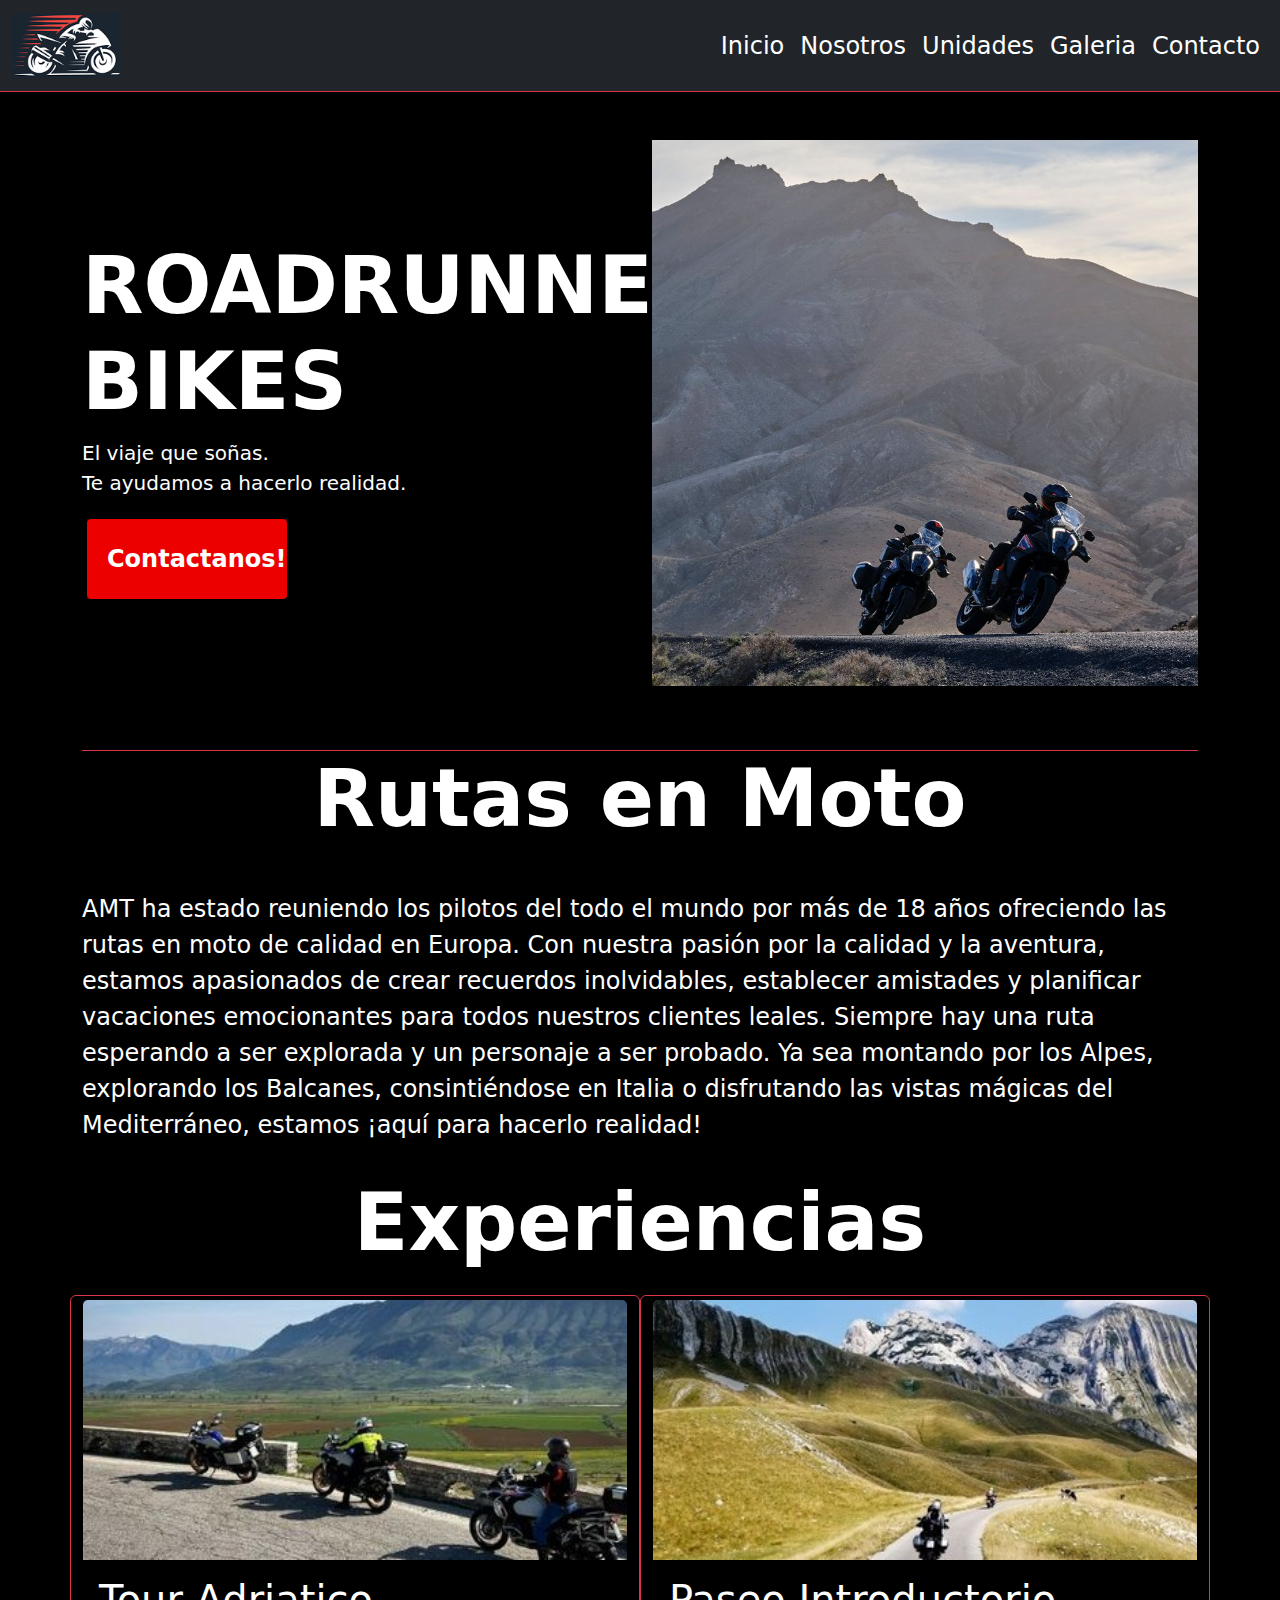
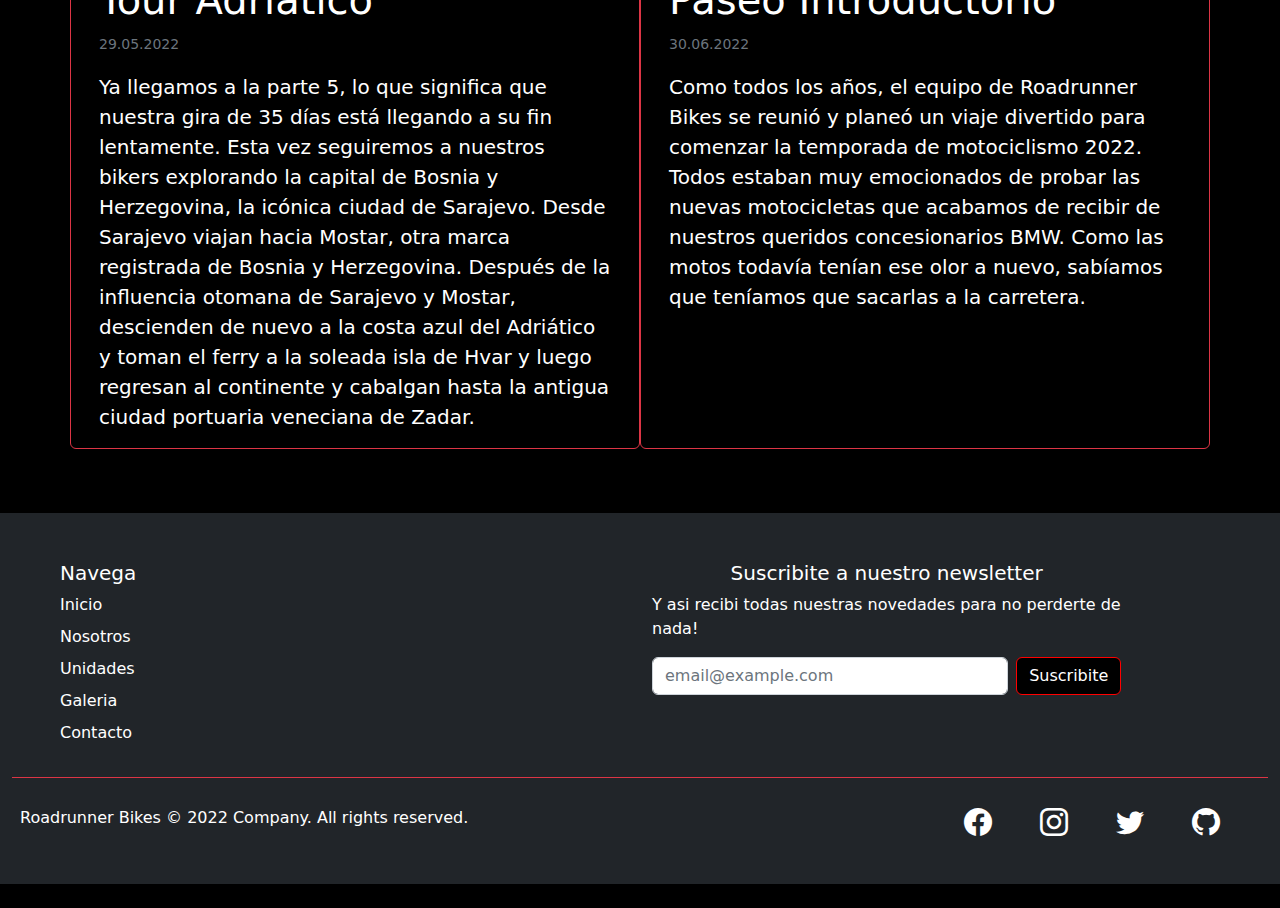
==== index.html @ 2ad5563e "linkee el stylescss viejo a las paginas sin responsive, corregi rutas y alt" ====
<!DOCTYPE html>
<html lang="en">

<head>
  <meta charset="UTF-8">
  <meta http-equiv="X-UA-Compatible" content="IE=edge">
  <meta name="viewport" content="width=device-width, initial-scale=1.0">
  <link rel="stylesheet" href="./css/bootstrap.min.css">
  <link rel="stylesheet" href="./css/styles.css">
  <link rel="stylesheet" href="https://cdn.jsdelivr.net/npm/bootstrap-icons@1.9.1/font/bootstrap-icons.css">
  <link rel="shortcut icon" href="./img/iconoweb.ico">
  <title>Roadrunner Bikes</title>
</head>

<body>

  <header class="navbar navbar-expand-lg bg-dark border-bottom border-danger">

    <div class="container-fluid">

      <a class="navbar-brand" href="index.html"> <img src="./img/loguito.png" alt="Logo de la compañia" class="w-75">
      </a>

      <button class="navbar-toggler" type="button" data-bs-toggle="collapse" data-bs-target="#navbarNavDropdown"
        aria-controls="navbarNavDropdown" aria-expanded="false" aria-label="Toggle navigation">
        <span class="navbar-toggler-icon"></span>
      </button>

      <nav class="collapse navbar-collapse justify-content-end fs-4" id="navbarNavDropdown">
        <ul class="navbar-nav">
          <li class="nav-item">
            <a class="nav-link" href="index.html">Inicio</a>
          </li>
          <li class="nav-item">
            <a class="nav-link" href="./pages/nosotros.html">Nosotros</a>
          </li>
          <li class="nav-item">
            <a class="nav-link" href="./pages/unidades.html">Unidades</a>
          </li>
          <li class="nav-item">
            <a class="nav-link" href="./pages/galeria.html">Galeria</a>
          </li>
          <li class="nav-item">
            <a class="nav-link" href="./pages/contacto.html">Contacto</a>
          </li>

        </ul>
      </nav>
    </div>
  </header>

  <main>

    <section class="container mt-5">

      <div class="row">

        <div id="carouselExampleInterval" class="col-lg-6 order-lg-last mb-3 carousel slide" data-bs-ride="carousel">
          <div class="carousel-inner">
            <div class="carousel-item active" data-bs-interval="2000">
              <img src="./img/portadamain.jpg" class="d-block w-100" alt="Motos en la ruta ">
            </div>
            <div class="carousel-item" data-bs-interval="2000">
              <img src="./img/portadamainafricatwin.jpg" class="d-block w-100" alt="Africa Twin en la montaña">
            </div>
            <div class="carousel-item" data-bs-interval="2000">
              <img src="./img/portadamainaventura.jpg" class="d-block w-100" alt="Duke Adventure en la sierra">
            </div>
            <div class="carousel-item" data-bs-interval="2000">
              <img src="./img/portadamainmontaña.jpg" class="d-block w-100" alt="Amigos en la ruta">
            </div>
            <div class="carousel-item" data-bs-interval="2000">
              <img src="./img/portadamainrally.jpg" class="d-block w-100" alt="Rally en moto">
            </div>
          </div>

        </div>


        <div class="col-lg-6 d-lg-flex flex-lg-column justify-content-center">

          <h1 class="display-1 text-center text-lg-start fw-bold text-white">ROADRUNNER BIKES</h1>

          <p class="text-center text-lg-start text-white fs-5">El viaje que soñas.<br> Te ayudamos a hacerlo realidad.
          </p>

          <div class="d-flex justify-content-center justify-content-lg-start">

            <a href="./pages/contacto.html"><button class="button fs-4 fw-bolder"><span>Contactanos!
                </span></button></a>

          </div>


        </div>

      </div>

    </section>

    <section class="container mt-5">

      <div class="row ">

        <div class="d-lg-flex flex-lg-column justify-content-center">

          <h1
            class="display-1 text-center text-lg-start fw-bold text-white mb-2 text-lg-center border-top border-danger">
            Rutas en Moto</h1>

          <p class="text-center text-lg-start text-white fs-4 "><br> AMT ha estado reuniendo los pilotos del todo el
            mundo por más de 18 años ofreciendo las rutas en moto de calidad en Europa.

            Con nuestra pasión por la calidad y la aventura, estamos apasionados de crear recuerdos inolvidables,
            establecer amistades y planificar vacaciones emocionantes para todos nuestros clientes leales.

            Siempre hay una ruta esperando a ser explorada y un personaje a ser probado. Ya sea montando por los Alpes,
            explorando los Balcanes, consintiéndose en Italia o disfrutando las vistas mágicas del Mediterráneo, estamos
            ¡aquí para hacerlo realidad!</p>

        </div>

      </div>

    </section>

    <section class="container mt-3 mb-5">

      <div class="row">

        <h2 class="display-1 text-center text-lg-start fw-bold text-white mb-4 text-lg-center ">Experiencias</h2>

        <div class="card mb-3 col-lg-6 justify-content-center border-danger bg-black text-white ">
          <img src="/img/touradriatico.jpg" class="card-img-top mt-1" alt="Motos en Tour Adriatico">
          <div class="card-body">
            <h5 class="card-title display-6">Tour Adriatico</h5>
            <p class="card-text"><small class="text-muted">29.05.2022</small></p>
            <p class="card-text fs-5">Ya llegamos a la parte 5, lo que significa que nuestra gira de 35 días está
              llegando a su fin lentamente. Esta vez seguiremos a nuestros bikers explorando la capital de Bosnia y
              Herzegovina, la icónica ciudad de Sarajevo. Desde Sarajevo viajan hacia Mostar, otra marca registrada de
              Bosnia y Herzegovina. Después de la influencia otomana de Sarajevo y Mostar, descienden de nuevo a la
              costa azul del Adriático y toman el ferry a la soleada isla de Hvar y luego regresan al continente y
              cabalgan hasta la antigua ciudad portuaria veneciana de Zadar.</p>

          </div>
        </div>

        <div class="card mb-3 col-lg-6 justify-content-center border-danger bg-black text-white ">
          <img src="/img/paseo.jpg" class="card-img-top mt-1" alt="Paseo introductorio en caravana">
          <div class="card-body">
            <h5 class="card-title display-6">Paseo Introductorio</h5>
            <p class="card-text"><small class="text-muted">30.06.2022</small></p>
            <p class="card-text fs-5">Como todos los años, el equipo de Roadrunner Bikes se reunió y planeó un viaje
              divertido para comenzar la temporada de motociclismo 2022. Todos estaban muy emocionados de probar las
              nuevas motocicletas que acabamos de recibir de nuestros queridos concesionarios BMW. Como las motos
              todavía tenían ese olor a nuevo, sabíamos que teníamos que sacarlas a la carretera.</p>

          </div>
        </div>

      </div>

    </section>

  </main>

  <footer class="container-fluid bg-azul mt-5 bg-dark text-white ">
    <div class="row px-5">
      <div class="col col-md-2 pt-5">
        <h5>Navega</h5>
        <ul class="nav flex-column">
          <li class="nav-item mb-2"><a href="index.html" class="nav-link p-0 text-white">Inicio</a></li>
          <li class="nav-item mb-2"><a href="./pages/nosotros.html" class="nav-link p-0 text-white">Nosotros</a></li>
          <li class="nav-item mb-2"><a href="./pages/unidades.html" class="nav-link p-0 text-white">Unidades</a></li>
          <li class="nav-item mb-2"><a href="./pages/galeria.html" class="nav-link p-0 text-white">Galeria</a></li>
          <li class="nav-item mb-2"><a href="./pages/contacto.html" class="nav-link p-0 text-white">Contacto</a></li>
        </ul>
      </div>


      <div class="col-md-5 offset-md-4 mb-3 pt-5">
        <form>
          <h5 class="text-center">Suscribite a nuestro newsletter</h5>
          <p>Y asi recibi todas nuestras novedades para no perderte de nada!</p>
          <div class="d-flex flex-column flex-sm-row w-100 gap-2">
            <label for="newsletter1" class="visually-hidden">Email address</label>
            <input id="newsletter1" type="text" class="form-control" placeholder="email@example.com">
            <button class="btn btn-rojo" type="button">Suscribite</button>
          </div>
        </form>
      </div>
    </div>

    <div class="d-flex flex-column flex-sm-row justify-content-between py-4 my-4 border-top border-danger text-bg-dark">
      <p class="px-1 m-1">Roadrunner Bikes © 2022 Company. All rights reserved.</p>
      <ul class=" d-flex gap-5 me-5 fs-3 justify-content-">
        <a href="https://es-la.facebook.com/" target="_blank"><i class="bi bi-facebook"></i></a>
        <a href="https://www.instagram.com/" target="_blank"><i class="bi bi-instagram"></i></a>
        <a href="https://twitter.com/" target="_blank"><i class="bi bi-twitter"></i></a>
        <a href="https://github.com/" target="_blank"><i class="bi bi-github"></i></a>
      </ul>
    </div>
  </footer>

  <script src="https://cdn.jsdelivr.net/npm/bootstrap@5.2.2/dist/js/bootstrap.bundle.min.js"
    integrity="sha384-OERcA2EqjJCMA+/3y+gxIOqMEjwtxJY7qPCqsdltbNJuaOe923+mo//f6V8Qbsw3"
    crossorigin="anonymous"></script>

</body>

</html>
---- css/styles.css ----
body{
    background-color: black;

}

nav .navbar-nav .nav-link {
    color: #ffffff;   
}

nav .navbar-nav .nav-link:hover{
    color: red;
}

.btn-rojo {
    background-color: #000000;
    color: rgb(255, 255, 255);
    border: red 1px solid;
}

.btn-rojo:hover {
    background-color: rgba(255, 255, 255, 0);
    border: red 2px solid;
    color: red;
}

a{
    color: white;
}

a:hover{
    color: red;
}

.button {
    border-radius: 4px;
    background-color: #ec0000;
    border: none;
    color: #FFFFFF;
    text-align: center;
    font-size: 1.5rem;
    padding: 20px;
    width: 200px;
    height: 80px;
    transition: all 0.5s;
    cursor: pointer;
    margin: 5px;
  }
  
  .button span {
    cursor: pointer;
    display: inline-block;
    position: relative;
    transition: 0.5s;
  }
  
  .button span:after {
    content: '\00bb';
    position: absolute;
    opacity: 0;
    top: 0;
    right: -20px;
    transition: 0.5s;
  }
  
  .button:hover span {
    padding-right: 25px;
  }
  
  .button:hover span:after {
    opacity: 1;
    right: 0;
  }
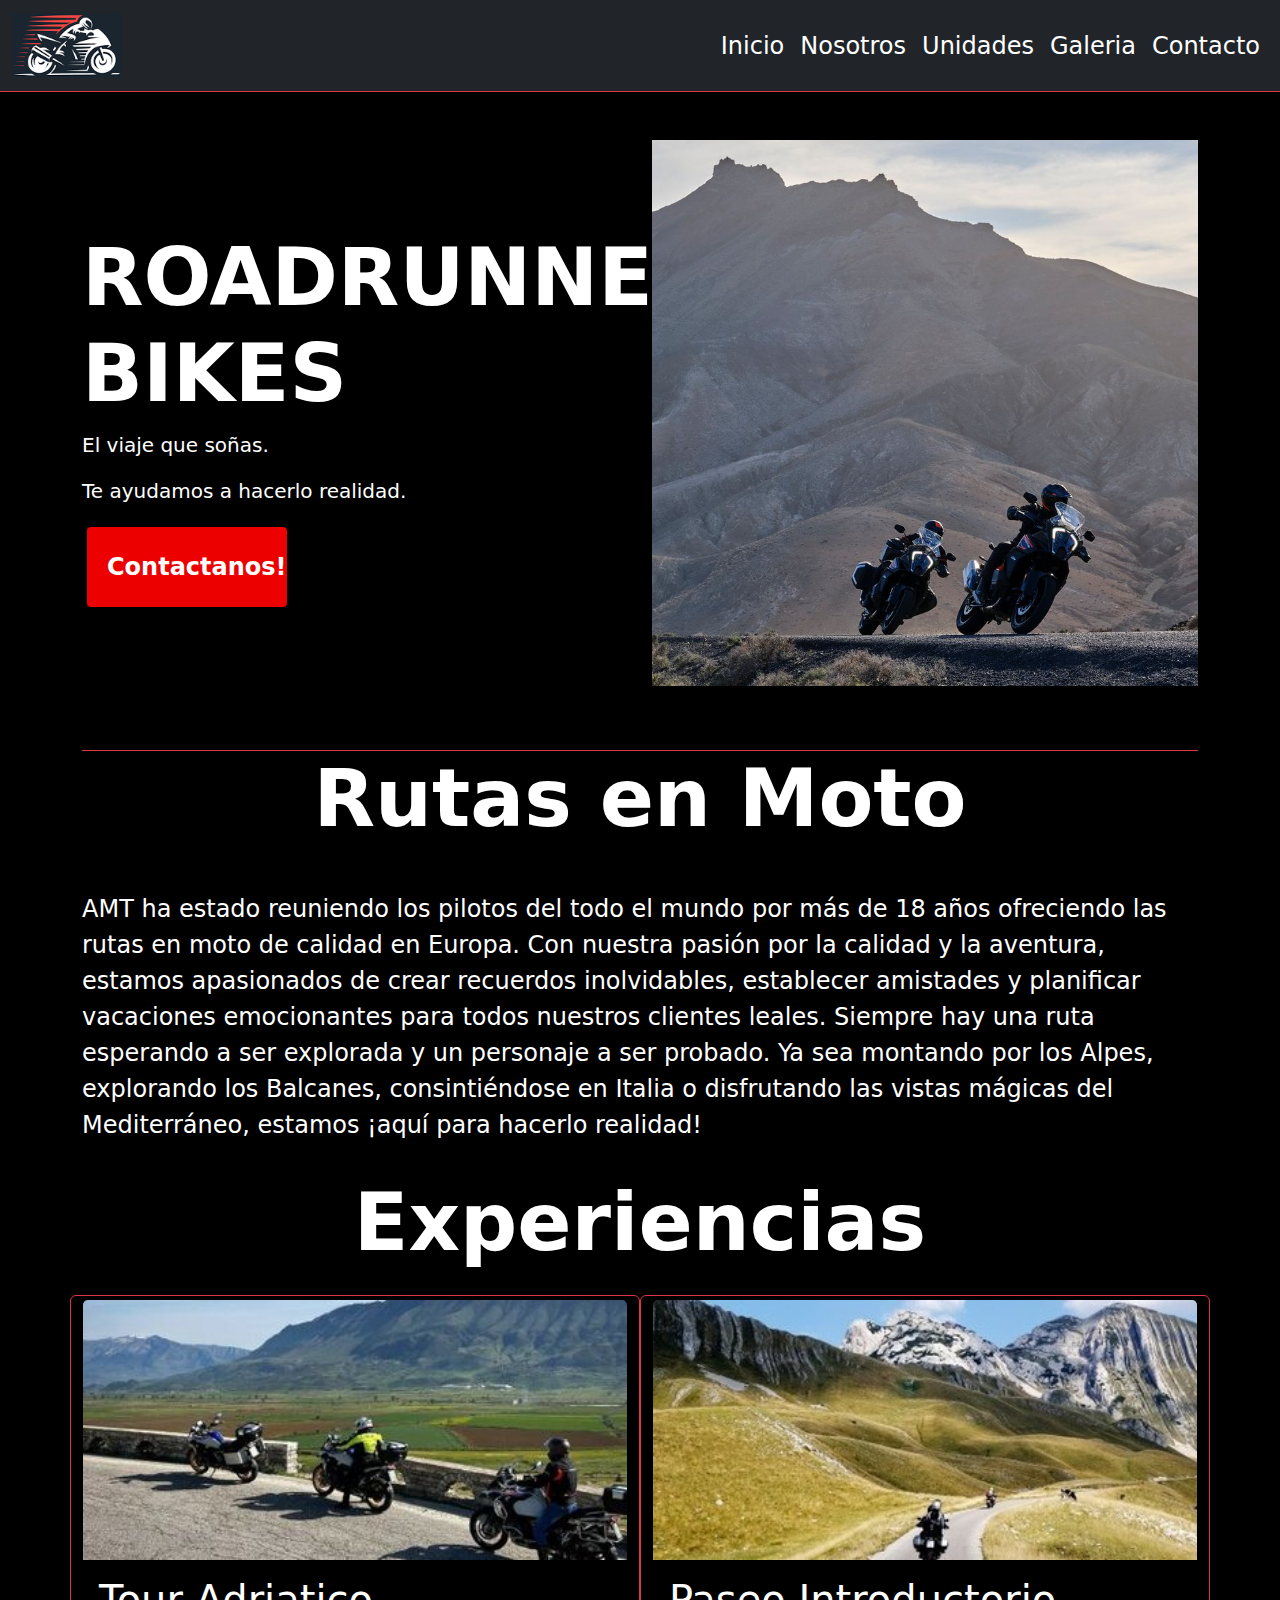
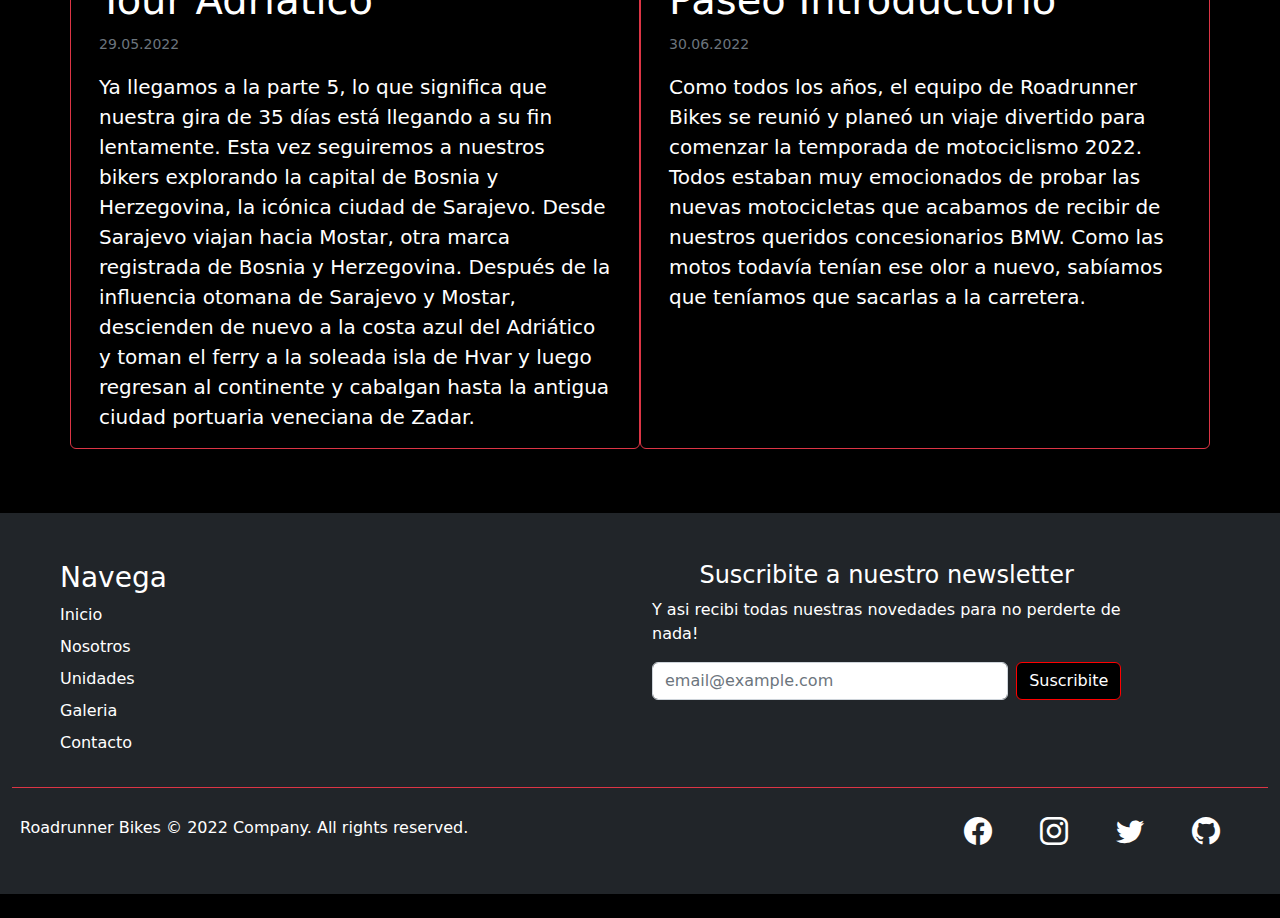
==== commit ecdb3cd1: "first commit" ====
--- a/index.html
+++ b/index.html
@@ -81,7 +81,9 @@
 
           <h1 class="display-1 text-center text-lg-start fw-bold text-white">ROADRUNNER BIKES</h1>
 
-          <p class="text-center text-lg-start text-white fs-5">El viaje que soñas.<br> Te ayudamos a hacerlo realidad.
+          <p class="text-center text-lg-start text-white fs-5">El viaje que soñas. 
+          </p>
+          <p class="text-center text-lg-start text-white fs-5">Te ayudamos a hacerlo realidad.
           </p>
 
           <div class="d-flex justify-content-center justify-content-lg-start">
@@ -104,9 +106,9 @@
 
         <div class="d-lg-flex flex-lg-column justify-content-center">
 
-          <h1
+          <h2
             class="display-1 text-center text-lg-start fw-bold text-white mb-2 text-lg-center border-top border-danger">
-            Rutas en Moto</h1>
+            Rutas en Moto</h2>
 
           <p class="text-center text-lg-start text-white fs-4 "><br> AMT ha estado reuniendo los pilotos del todo el
             mundo por más de 18 años ofreciendo las rutas en moto de calidad en Europa.
@@ -167,7 +169,7 @@
   <footer class="container-fluid bg-azul mt-5 bg-dark text-white ">
     <div class="row px-5">
       <div class="col col-md-2 pt-5">
-        <h5>Navega</h5>
+        <h3>Navega</h3>
         <ul class="nav flex-column">
           <li class="nav-item mb-2"><a href="index.html" class="nav-link p-0 text-white">Inicio</a></li>
           <li class="nav-item mb-2"><a href="./pages/nosotros.html" class="nav-link p-0 text-white">Nosotros</a></li>
@@ -180,7 +182,7 @@
 
       <div class="col-md-5 offset-md-4 mb-3 pt-5">
         <form>
-          <h5 class="text-center">Suscribite a nuestro newsletter</h5>
+          <h4 class="text-center">Suscribite a nuestro newsletter</h4>
           <p>Y asi recibi todas nuestras novedades para no perderte de nada!</p>
           <div class="d-flex flex-column flex-sm-row w-100 gap-2">
             <label for="newsletter1" class="visually-hidden">Email address</label>
--- a/css/styles.css
+++ b/css/styles.css
@@ -1,3 +1,10 @@
+* {
+  margin: 0;
+  padding: 0;
+  box-sizing: border-box;
+}
+
+
 body{
     background-color: black;
 
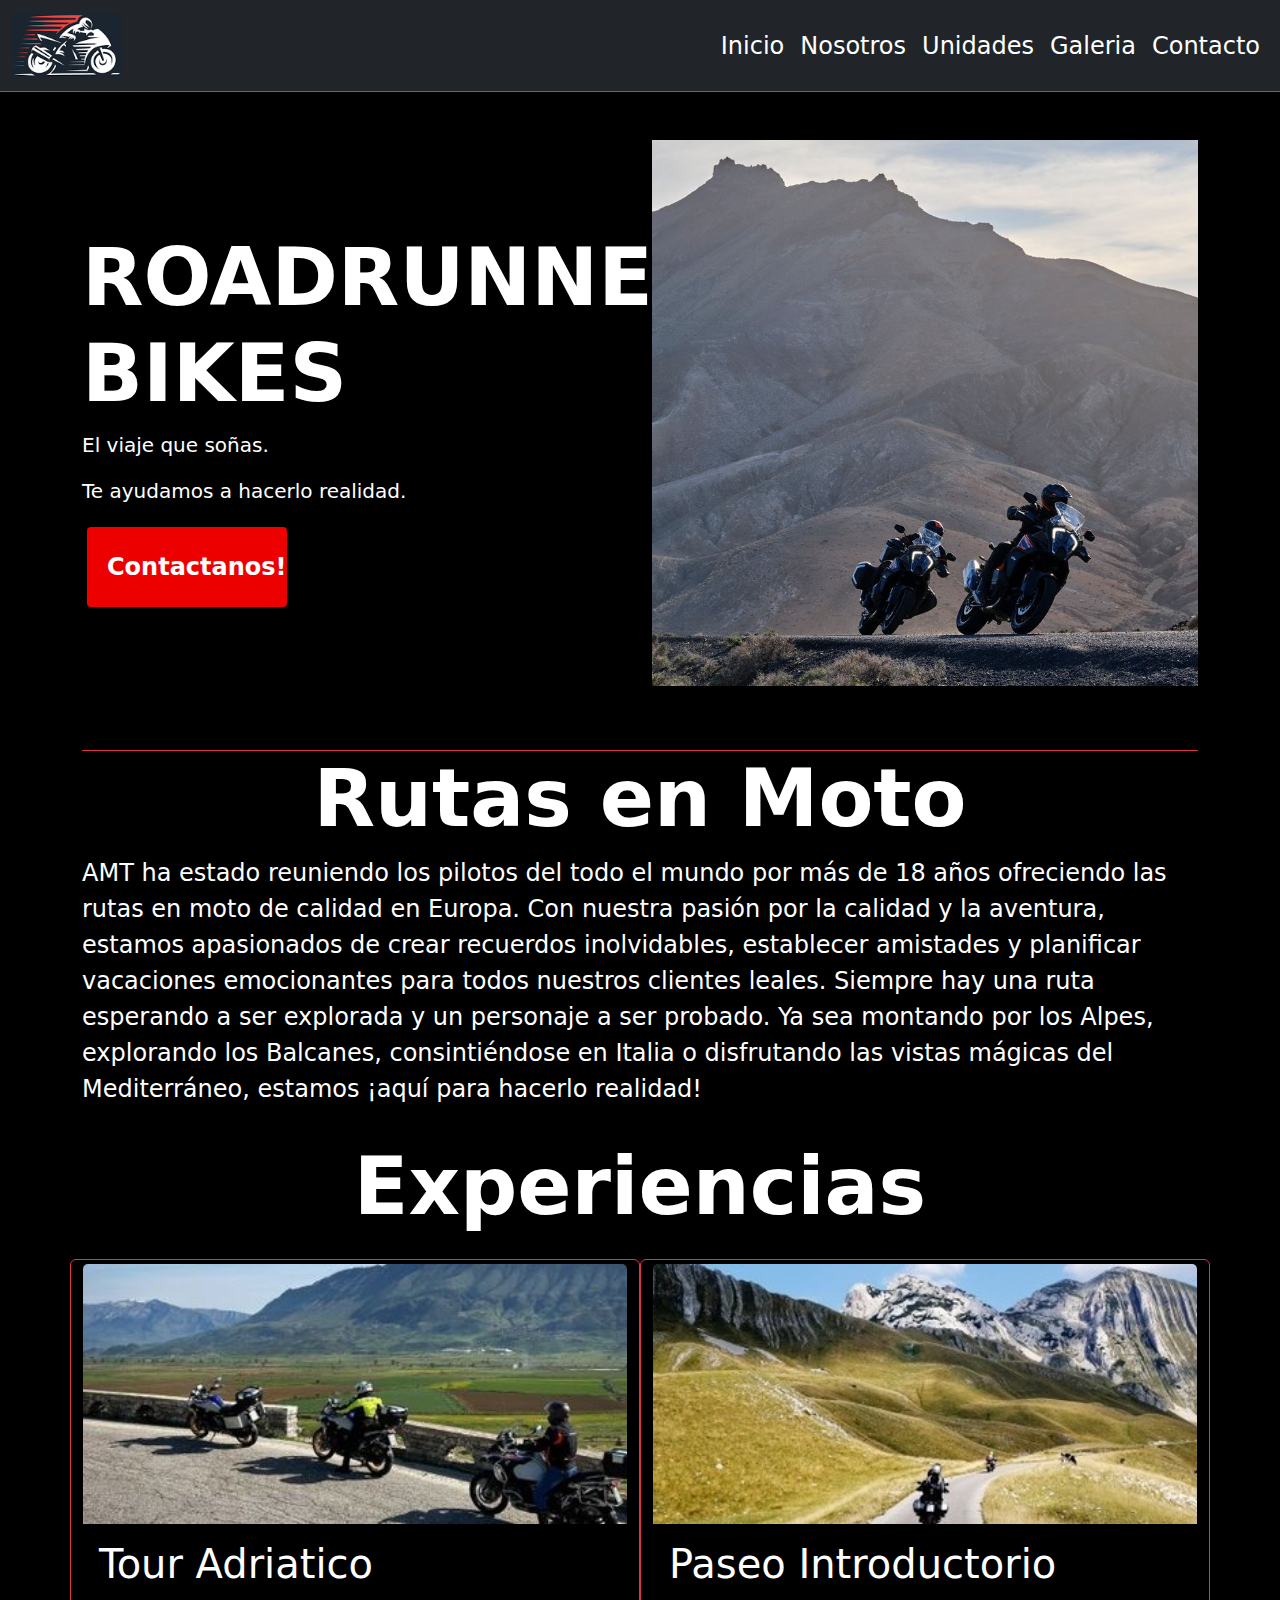
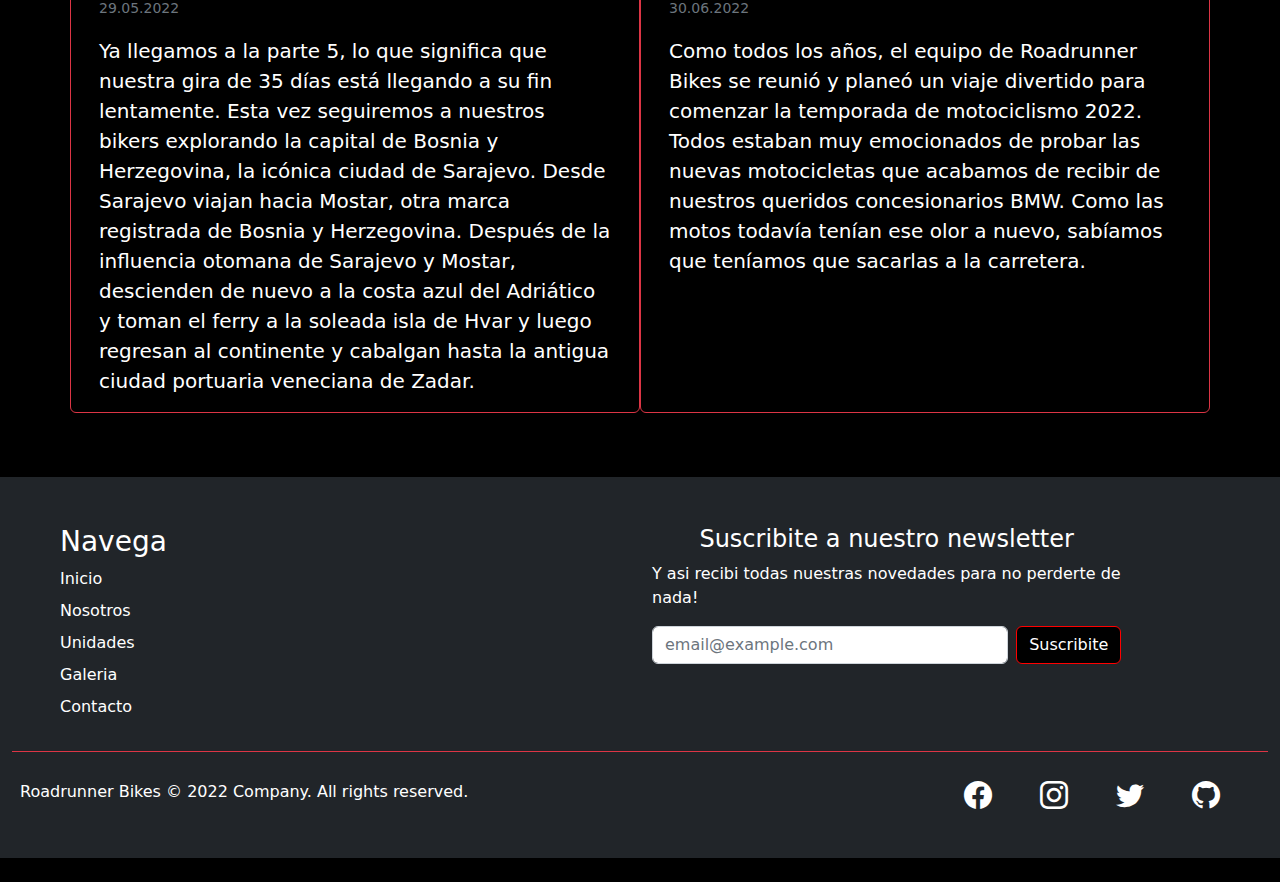
==== commit ad15a301: "se corrigieron errores" ====
--- a/index.html
+++ b/index.html
@@ -110,7 +110,7 @@
             class="display-1 text-center text-lg-start fw-bold text-white mb-2 text-lg-center border-top border-danger">
             Rutas en Moto</h2>
 
-          <p class="text-center text-lg-start text-white fs-4 "><br> AMT ha estado reuniendo los pilotos del todo el
+          <p class="text-center text-lg-start text-white fs-4 ">AMT ha estado reuniendo los pilotos del todo el
             mundo por más de 18 años ofreciendo las rutas en moto de calidad en Europa.
 
             Con nuestra pasión por la calidad y la aventura, estamos apasionados de crear recuerdos inolvidables,
--- a/css/styles.css
+++ b/css/styles.css
@@ -3,6 +3,7 @@
   padding: 0;
   box-sizing: border-box;
 }
+
 
 
 body{
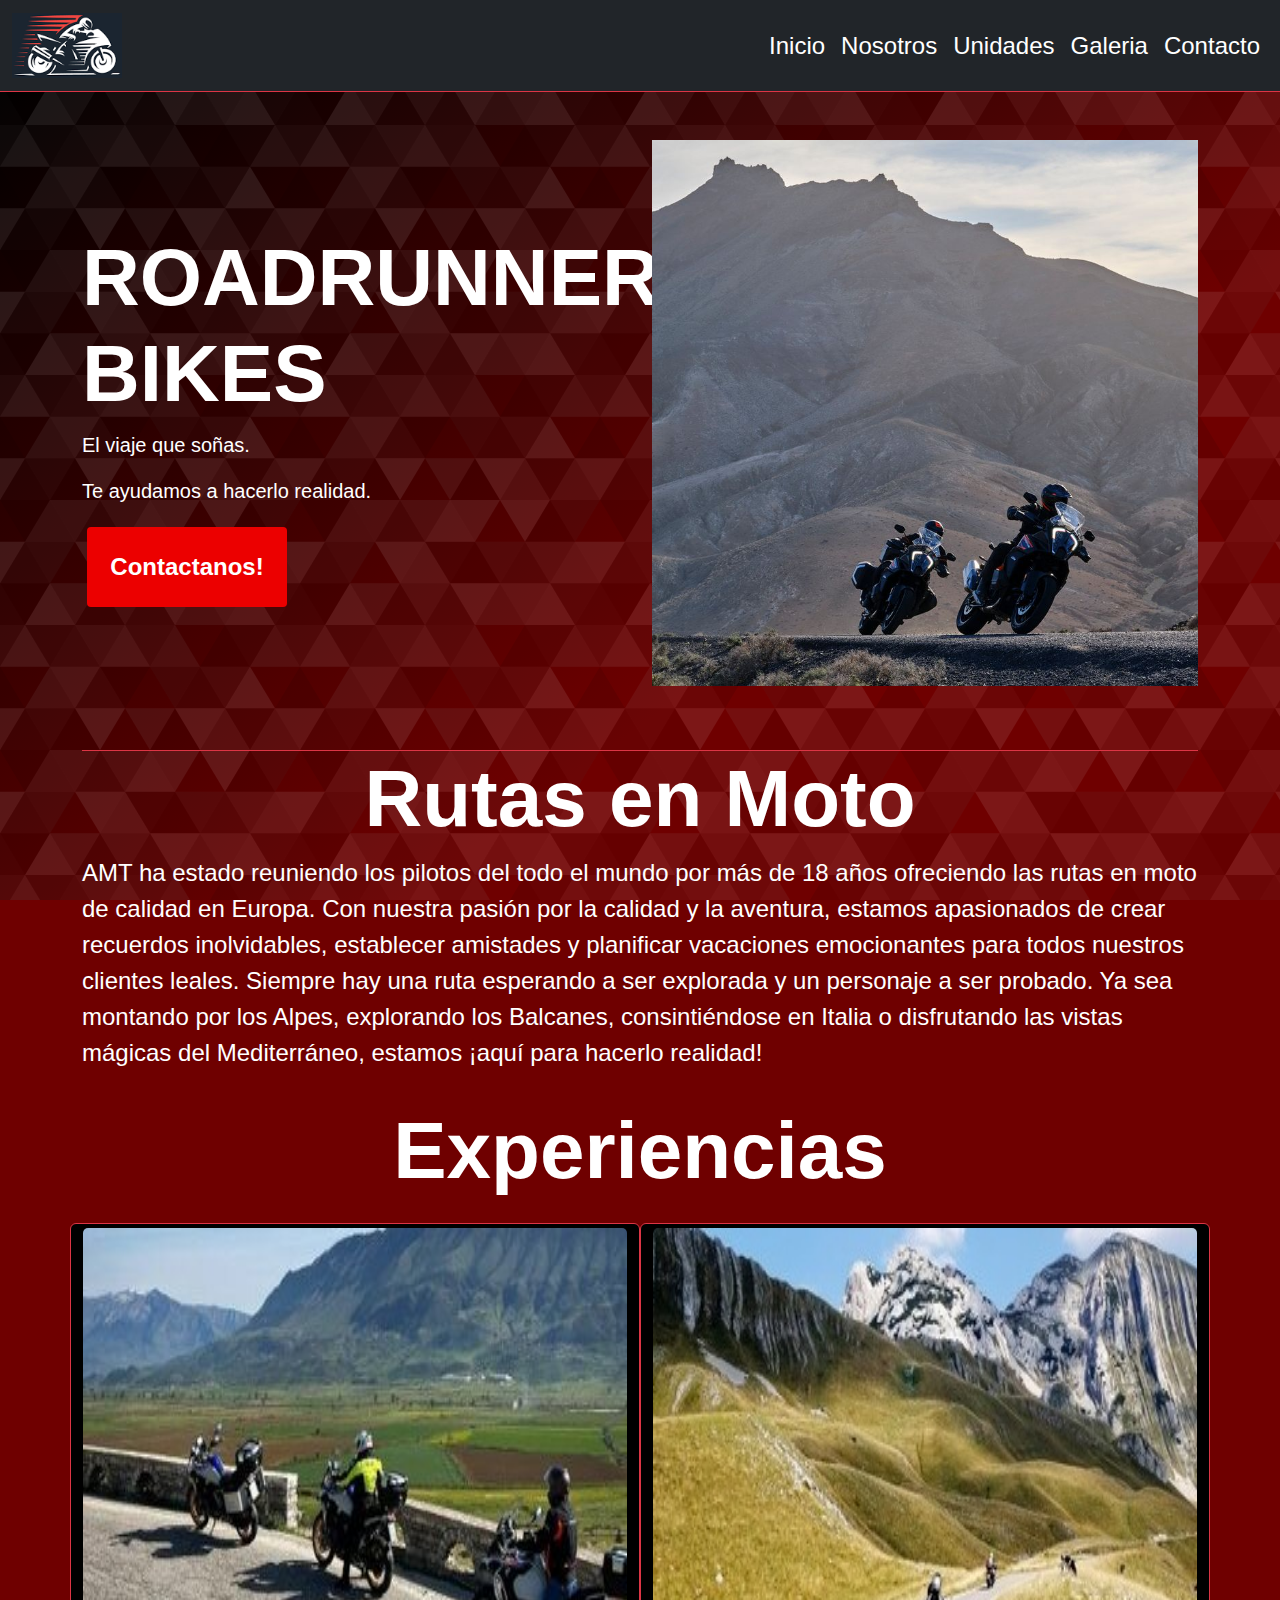
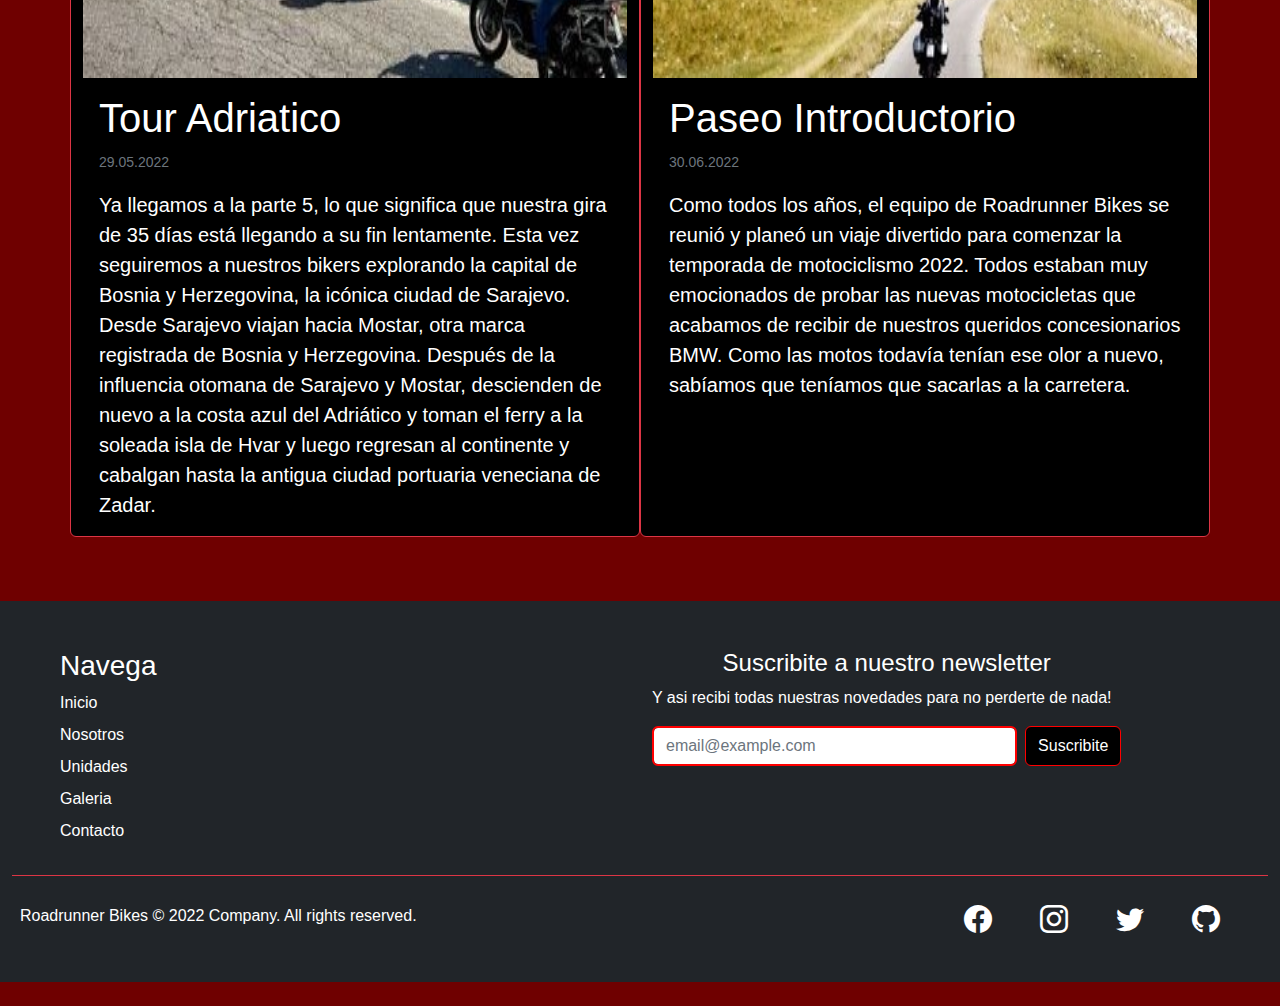
==== commit c9337171: "agregue items para seo" ====
--- a/index.html
+++ b/index.html
@@ -5,6 +5,7 @@
   <meta charset="UTF-8">
   <meta http-equiv="X-UA-Compatible" content="IE=edge">
   <meta name="viewport" content="width=device-width, initial-scale=1.0">
+  <meta name="description" content="Motos y Tours para vos" >
   <link rel="stylesheet" href="./css/bootstrap.min.css">
   <link rel="stylesheet" href="./css/styles.css">
   <link rel="stylesheet" href="https://cdn.jsdelivr.net/npm/bootstrap-icons@1.9.1/font/bootstrap-icons.css">
@@ -133,7 +134,7 @@
         <h2 class="display-1 text-center text-lg-start fw-bold text-white mb-4 text-lg-center ">Experiencias</h2>
 
         <div class="card mb-3 col-lg-6 justify-content-center border-danger bg-black text-white ">
-          <img src="/img/touradriatico.jpg" class="card-img-top mt-1" alt="Motos en Tour Adriatico">
+          <img src="./img/touradriatico.jpg" class="card-img-top mt-1" alt="Motos en Tour Adriatico">
           <div class="card-body">
             <h5 class="card-title display-6">Tour Adriatico</h5>
             <p class="card-text"><small class="text-muted">29.05.2022</small></p>
@@ -148,7 +149,7 @@
         </div>
 
         <div class="card mb-3 col-lg-6 justify-content-center border-danger bg-black text-white ">
-          <img src="/img/paseo.jpg" class="card-img-top mt-1" alt="Paseo introductorio en caravana">
+          <img src="./img/paseo.jpg" class="card-img-top mt-1" alt="Paseo introductorio en caravana">
           <div class="card-body">
             <h5 class="card-title display-6">Paseo Introductorio</h5>
             <p class="card-text"><small class="text-muted">30.06.2022</small></p>
@@ -210,4 +211,4 @@
 
 </body>
 
-</html>+</html>
--- a/css/styles.css
+++ b/css/styles.css
@@ -2,79 +2,112 @@
   margin: 0;
   padding: 0;
   box-sizing: border-box;
+  font-family: 'Segoe UI', Tahoma, Geneva, Verdana, sans-serif;
 }
 
 
 
-body{
-    background-color: black;
+body {
+  background-color: #6F0000;
+  background-image: url("data:image/svg+xml,%3Csvg xmlns='http://www.w3.org/2000/svg' width='100%25'%3E%3Cdefs%3E%3ClinearGradient id='a' gradientUnits='userSpaceOnUse' x1='0' x2='0' y1='0' y2='100%25' gradientTransform='rotate(144,680,312)'%3E%3Cstop offset='0' stop-color='%236F0000'/%3E%3Cstop offset='1' stop-color='%23000000'/%3E%3C/linearGradient%3E%3Cpattern patternUnits='userSpaceOnUse' id='b' width='300' height='250' x='0' y='0' viewBox='0 0 1080 900'%3E%3Cg fill-opacity='0.09'%3E%3Cpolygon fill='%23444' points='90 150 0 300 180 300'/%3E%3Cpolygon points='90 150 180 0 0 0'/%3E%3Cpolygon fill='%23AAA' points='270 150 360 0 180 0'/%3E%3Cpolygon fill='%23DDD' points='450 150 360 300 540 300'/%3E%3Cpolygon fill='%23999' points='450 150 540 0 360 0'/%3E%3Cpolygon points='630 150 540 300 720 300'/%3E%3Cpolygon fill='%23DDD' points='630 150 720 0 540 0'/%3E%3Cpolygon fill='%23444' points='810 150 720 300 900 300'/%3E%3Cpolygon fill='%23FFF' points='810 150 900 0 720 0'/%3E%3Cpolygon fill='%23DDD' points='990 150 900 300 1080 300'/%3E%3Cpolygon fill='%23444' points='990 150 1080 0 900 0'/%3E%3Cpolygon fill='%23DDD' points='90 450 0 600 180 600'/%3E%3Cpolygon points='90 450 180 300 0 300'/%3E%3Cpolygon fill='%23666' points='270 450 180 600 360 600'/%3E%3Cpolygon fill='%23AAA' points='270 450 360 300 180 300'/%3E%3Cpolygon fill='%23DDD' points='450 450 360 600 540 600'/%3E%3Cpolygon fill='%23999' points='450 450 540 300 360 300'/%3E%3Cpolygon fill='%23999' points='630 450 540 600 720 600'/%3E%3Cpolygon fill='%23FFF' points='630 450 720 300 540 300'/%3E%3Cpolygon points='810 450 720 600 900 600'/%3E%3Cpolygon fill='%23DDD' points='810 450 900 300 720 300'/%3E%3Cpolygon fill='%23AAA' points='990 450 900 600 1080 600'/%3E%3Cpolygon fill='%23444' points='990 450 1080 300 900 300'/%3E%3Cpolygon fill='%23222' points='90 750 0 900 180 900'/%3E%3Cpolygon points='270 750 180 900 360 900'/%3E%3Cpolygon fill='%23DDD' points='270 750 360 600 180 600'/%3E%3Cpolygon points='450 750 540 600 360 600'/%3E%3Cpolygon points='630 750 540 900 720 900'/%3E%3Cpolygon fill='%23444' points='630 750 720 600 540 600'/%3E%3Cpolygon fill='%23AAA' points='810 750 720 900 900 900'/%3E%3Cpolygon fill='%23666' points='810 750 900 600 720 600'/%3E%3Cpolygon fill='%23999' points='990 750 900 900 1080 900'/%3E%3Cpolygon fill='%23999' points='180 0 90 150 270 150'/%3E%3Cpolygon fill='%23444' points='360 0 270 150 450 150'/%3E%3Cpolygon fill='%23FFF' points='540 0 450 150 630 150'/%3E%3Cpolygon points='900 0 810 150 990 150'/%3E%3Cpolygon fill='%23222' points='0 300 -90 450 90 450'/%3E%3Cpolygon fill='%23FFF' points='0 300 90 150 -90 150'/%3E%3Cpolygon fill='%23FFF' points='180 300 90 450 270 450'/%3E%3Cpolygon fill='%23666' points='180 300 270 150 90 150'/%3E%3Cpolygon fill='%23222' points='360 300 270 450 450 450'/%3E%3Cpolygon fill='%23FFF' points='360 300 450 150 270 150'/%3E%3Cpolygon fill='%23444' points='540 300 450 450 630 450'/%3E%3Cpolygon fill='%23222' points='540 300 630 150 450 150'/%3E%3Cpolygon fill='%23AAA' points='720 300 630 450 810 450'/%3E%3Cpolygon fill='%23666' points='720 300 810 150 630 150'/%3E%3Cpolygon fill='%23FFF' points='900 300 810 450 990 450'/%3E%3Cpolygon fill='%23999' points='900 300 990 150 810 150'/%3E%3Cpolygon points='0 600 -90 750 90 750'/%3E%3Cpolygon fill='%23666' points='0 600 90 450 -90 450'/%3E%3Cpolygon fill='%23AAA' points='180 600 90 750 270 750'/%3E%3Cpolygon fill='%23444' points='180 600 270 450 90 450'/%3E%3Cpolygon fill='%23444' points='360 600 270 750 450 750'/%3E%3Cpolygon fill='%23999' points='360 600 450 450 270 450'/%3E%3Cpolygon fill='%23666' points='540 600 630 450 450 450'/%3E%3Cpolygon fill='%23222' points='720 600 630 750 810 750'/%3E%3Cpolygon fill='%23FFF' points='900 600 810 750 990 750'/%3E%3Cpolygon fill='%23222' points='900 600 990 450 810 450'/%3E%3Cpolygon fill='%23DDD' points='0 900 90 750 -90 750'/%3E%3Cpolygon fill='%23444' points='180 900 270 750 90 750'/%3E%3Cpolygon fill='%23FFF' points='360 900 450 750 270 750'/%3E%3Cpolygon fill='%23AAA' points='540 900 630 750 450 750'/%3E%3Cpolygon fill='%23FFF' points='720 900 810 750 630 750'/%3E%3Cpolygon fill='%23222' points='900 900 990 750 810 750'/%3E%3Cpolygon fill='%23222' points='1080 300 990 450 1170 450'/%3E%3Cpolygon fill='%23FFF' points='1080 300 1170 150 990 150'/%3E%3Cpolygon points='1080 600 990 750 1170 750'/%3E%3Cpolygon fill='%23666' points='1080 600 1170 450 990 450'/%3E%3Cpolygon fill='%23DDD' points='1080 900 1170 750 990 750'/%3E%3C/g%3E%3C/pattern%3E%3C/defs%3E%3Crect x='0' y='0' fill='url(%23a)' width='100%25' height='100%25'/%3E%3Crect x='0' y='0' fill='url(%23b)' width='100%25' height='100%25'/%3E%3C/svg%3E");
+  background-attachment: fixed;
+  background-size: cover;
 
 }
 
 nav .navbar-nav .nav-link {
-    color: #ffffff;   
+  color: #ffffff;
 }
 
-nav .navbar-nav .nav-link:hover{
-    color: red;
+nav .navbar-nav .nav-link:hover {
+  color: red;
 }
 
 .btn-rojo {
-    background-color: #000000;
-    color: rgb(255, 255, 255);
-    border: red 1px solid;
+  background-color: #000000;
+  color: rgb(255, 255, 255);
+  border: red 1px solid;
 }
 
 .btn-rojo:hover {
-    background-color: rgba(255, 255, 255, 0);
-    border: red 2px solid;
-    color: red;
+  background-color: rgba(255, 255, 255, 0);
+  border: red 2px solid;
+  color: red;
 }
 
-a{
-    color: white;
+a {
+  color: white;
 }
 
-a:hover{
-    color: red;
+a:hover {
+  color: red;
+  transition: 1.3s;
 }
 
 .button {
-    border-radius: 4px;
-    background-color: #ec0000;
-    border: none;
-    color: #FFFFFF;
-    text-align: center;
-    font-size: 1.5rem;
-    padding: 20px;
-    width: 200px;
-    height: 80px;
-    transition: all 0.5s;
-    cursor: pointer;
-    margin: 5px;
-  }
+  border-radius: 4px;
+  background-color: #ec0000;
+  border: none;
+  color: #FFFFFF;
+  text-align: center;
+  font-size: 1.5rem;
+  padding: 20px;
+  width: 200px;
+  height: 80px;
+  transition: all 0.5s;
+  cursor: pointer;
+  margin: 5px;
+}
+
+.button span {
+  cursor: pointer;
+  display: inline-block;
+  position: relative;
+  transition: 0.5s;
+}
+
+.button span:after {
+  content: '\00bb';
+  position: absolute;
+  opacity: 0;
+  top: 0;
+  right: -20px;
+  transition: 0.5s;
+}
+
+.button:hover span {
+  padding-right: 25px;
+}
+
+.button:hover span:after {
+  opacity: 1;
+  right: 0;
+}
+
+.card-img-top { 
+  width: 100%; 
+  height: 50vh; 
   
-  .button span {
-    cursor: pointer;
-    display: inline-block;
-    position: relative;
-    transition: 0.5s;
-  }
-  
-  .button span:after {
-    content: '\00bb';
-    position: absolute;
-    opacity: 0;
-    top: 0;
-    right: -20px;
-    transition: 0.5s;
-  }
-  
-  .button:hover span {
-    padding-right: 25px;
-  }
-  
-  .button:hover span:after {
-    opacity: 1;
-    right: 0;
-  }+}
+
+
+.tarjeta_chica {
+  background: rgba(0, 0, 0, 0);
+-webkit-backdrop-filter: blur(1px);
+backdrop-filter: blur(1px);
+border: none;
+}
+
+.tarjeta_grande{
+  background: rgba(255, 255, 255, 0.178);
+-webkit-backdrop-filter: blur(1px);
+backdrop-filter: blur(1px);
+border: 1px solid rgba(255,255,255,0.15);
+
+}
+
+.accordion-button::after {background-image: url("data:image/svg+xml,%3csvg xmlns='http://www.w3.org/2000/svg' viewBox='0 0 16 16' fill='%23fff'%3e%3cpath fill-rule='evenodd' d='M1.646 4.646a.5.5 0 0 1 .708 0L8 10.293l5.646-5.647a.5.5 0 0 1 .708.708l-6 6a.5.5 0 0 1-.708 0l-6-6a.5.5 0 0 1 0-.708z'/%3e%3c/svg%3e"); }
+
+.form-control{
+  border: solid 2px red;
+}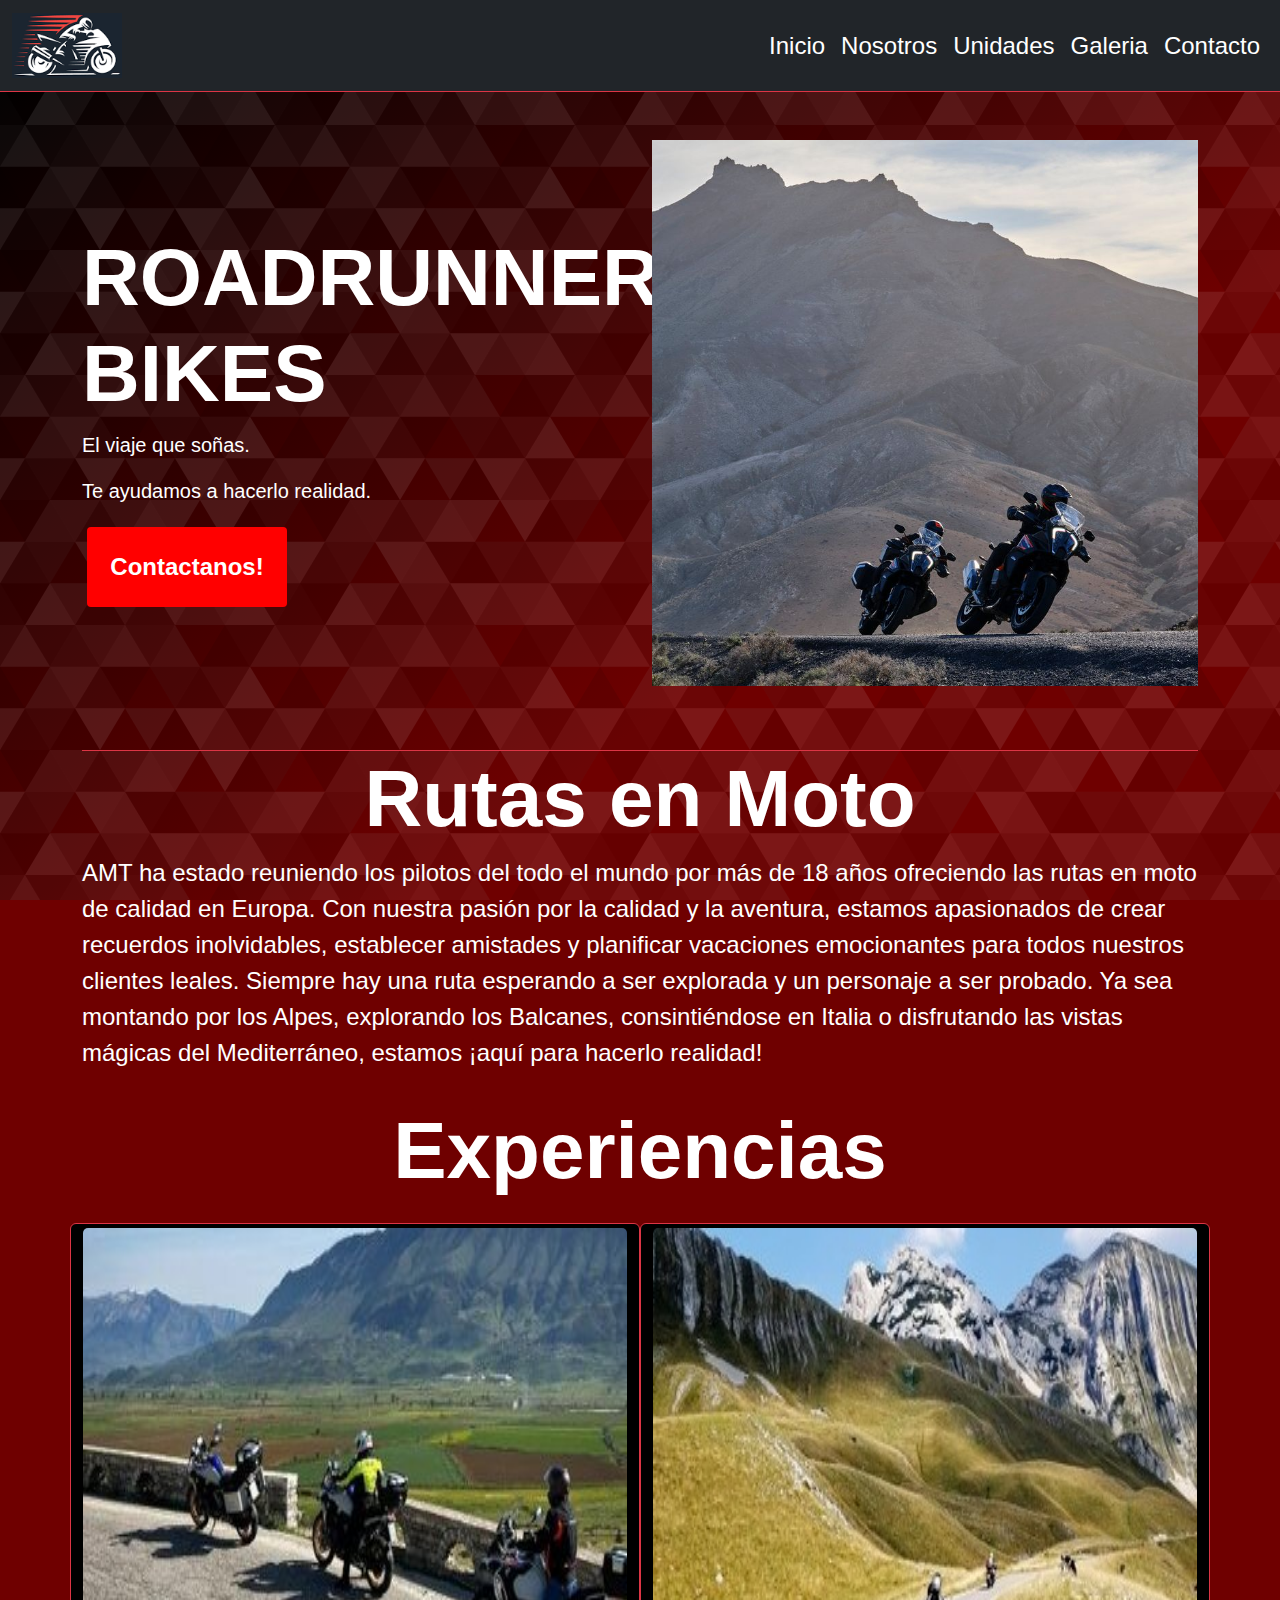
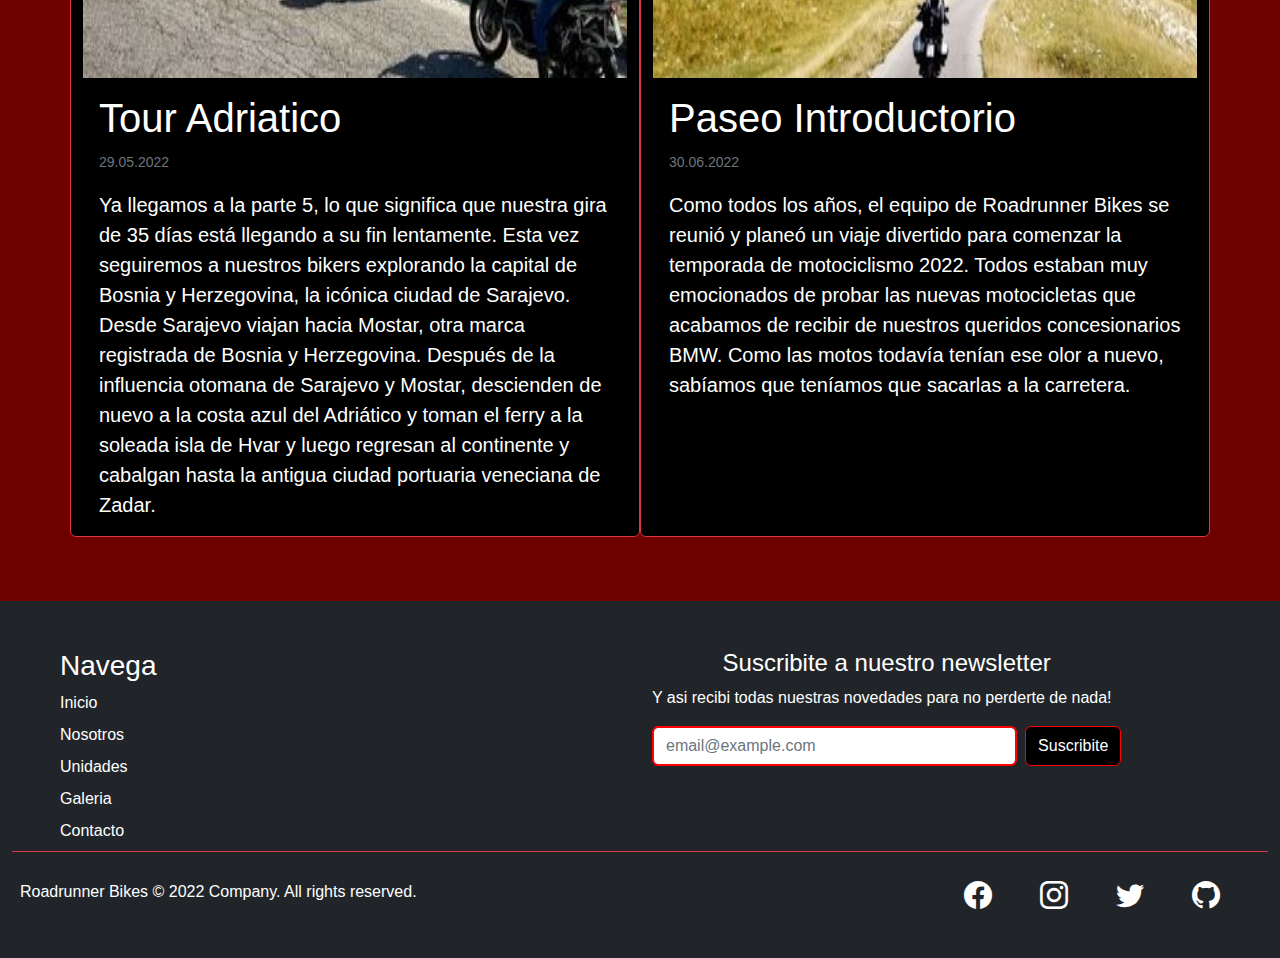
==== commit caeac8c6: "correcciones" ====
--- a/index.html
+++ b/index.html
@@ -194,7 +194,7 @@
       </div>
     </div>
 
-    <div class="d-flex flex-column flex-sm-row justify-content-between py-4 my-4 border-top border-danger text-bg-dark">
+    <div class="d-flex flex-column flex-sm-row justify-content-between py-4 border-top border-danger text-bg-dark">
       <p class="px-1 m-1">Roadrunner Bikes © 2022 Company. All rights reserved.</p>
       <ul class=" d-flex gap-5 me-5 fs-3 justify-content-">
         <a href="https://es-la.facebook.com/" target="_blank"><i class="bi bi-facebook"></i></a>
--- a/css/styles.css
+++ b/css/styles.css
@@ -1,34 +1,31 @@
+@charset "UTF-8";
 * {
   margin: 0;
   padding: 0;
   box-sizing: border-box;
-  font-family: 'Segoe UI', Tahoma, Geneva, Verdana, sans-serif;
+  font-family: "Segoe UI", Tahoma, Geneva, Verdana, sans-serif;
 }
-
-
 
 body {
   background-color: #6F0000;
   background-image: url("data:image/svg+xml,%3Csvg xmlns='http://www.w3.org/2000/svg' width='100%25'%3E%3Cdefs%3E%3ClinearGradient id='a' gradientUnits='userSpaceOnUse' x1='0' x2='0' y1='0' y2='100%25' gradientTransform='rotate(144,680,312)'%3E%3Cstop offset='0' stop-color='%236F0000'/%3E%3Cstop offset='1' stop-color='%23000000'/%3E%3C/linearGradient%3E%3Cpattern patternUnits='userSpaceOnUse' id='b' width='300' height='250' x='0' y='0' viewBox='0 0 1080 900'%3E%3Cg fill-opacity='0.09'%3E%3Cpolygon fill='%23444' points='90 150 0 300 180 300'/%3E%3Cpolygon points='90 150 180 0 0 0'/%3E%3Cpolygon fill='%23AAA' points='270 150 360 0 180 0'/%3E%3Cpolygon fill='%23DDD' points='450 150 360 300 540 300'/%3E%3Cpolygon fill='%23999' points='450 150 540 0 360 0'/%3E%3Cpolygon points='630 150 540 300 720 300'/%3E%3Cpolygon fill='%23DDD' points='630 150 720 0 540 0'/%3E%3Cpolygon fill='%23444' points='810 150 720 300 900 300'/%3E%3Cpolygon fill='%23FFF' points='810 150 900 0 720 0'/%3E%3Cpolygon fill='%23DDD' points='990 150 900 300 1080 300'/%3E%3Cpolygon fill='%23444' points='990 150 1080 0 900 0'/%3E%3Cpolygon fill='%23DDD' points='90 450 0 600 180 600'/%3E%3Cpolygon points='90 450 180 300 0 300'/%3E%3Cpolygon fill='%23666' points='270 450 180 600 360 600'/%3E%3Cpolygon fill='%23AAA' points='270 450 360 300 180 300'/%3E%3Cpolygon fill='%23DDD' points='450 450 360 600 540 600'/%3E%3Cpolygon fill='%23999' points='450 450 540 300 360 300'/%3E%3Cpolygon fill='%23999' points='630 450 540 600 720 600'/%3E%3Cpolygon fill='%23FFF' points='630 450 720 300 540 300'/%3E%3Cpolygon points='810 450 720 600 900 600'/%3E%3Cpolygon fill='%23DDD' points='810 450 900 300 720 300'/%3E%3Cpolygon fill='%23AAA' points='990 450 900 600 1080 600'/%3E%3Cpolygon fill='%23444' points='990 450 1080 300 900 300'/%3E%3Cpolygon fill='%23222' points='90 750 0 900 180 900'/%3E%3Cpolygon points='270 750 180 900 360 900'/%3E%3Cpolygon fill='%23DDD' points='270 750 360 600 180 600'/%3E%3Cpolygon points='450 750 540 600 360 600'/%3E%3Cpolygon points='630 750 540 900 720 900'/%3E%3Cpolygon fill='%23444' points='630 750 720 600 540 600'/%3E%3Cpolygon fill='%23AAA' points='810 750 720 900 900 900'/%3E%3Cpolygon fill='%23666' points='810 750 900 600 720 600'/%3E%3Cpolygon fill='%23999' points='990 750 900 900 1080 900'/%3E%3Cpolygon fill='%23999' points='180 0 90 150 270 150'/%3E%3Cpolygon fill='%23444' points='360 0 270 150 450 150'/%3E%3Cpolygon fill='%23FFF' points='540 0 450 150 630 150'/%3E%3Cpolygon points='900 0 810 150 990 150'/%3E%3Cpolygon fill='%23222' points='0 300 -90 450 90 450'/%3E%3Cpolygon fill='%23FFF' points='0 300 90 150 -90 150'/%3E%3Cpolygon fill='%23FFF' points='180 300 90 450 270 450'/%3E%3Cpolygon fill='%23666' points='180 300 270 150 90 150'/%3E%3Cpolygon fill='%23222' points='360 300 270 450 450 450'/%3E%3Cpolygon fill='%23FFF' points='360 300 450 150 270 150'/%3E%3Cpolygon fill='%23444' points='540 300 450 450 630 450'/%3E%3Cpolygon fill='%23222' points='540 300 630 150 450 150'/%3E%3Cpolygon fill='%23AAA' points='720 300 630 450 810 450'/%3E%3Cpolygon fill='%23666' points='720 300 810 150 630 150'/%3E%3Cpolygon fill='%23FFF' points='900 300 810 450 990 450'/%3E%3Cpolygon fill='%23999' points='900 300 990 150 810 150'/%3E%3Cpolygon points='0 600 -90 750 90 750'/%3E%3Cpolygon fill='%23666' points='0 600 90 450 -90 450'/%3E%3Cpolygon fill='%23AAA' points='180 600 90 750 270 750'/%3E%3Cpolygon fill='%23444' points='180 600 270 450 90 450'/%3E%3Cpolygon fill='%23444' points='360 600 270 750 450 750'/%3E%3Cpolygon fill='%23999' points='360 600 450 450 270 450'/%3E%3Cpolygon fill='%23666' points='540 600 630 450 450 450'/%3E%3Cpolygon fill='%23222' points='720 600 630 750 810 750'/%3E%3Cpolygon fill='%23FFF' points='900 600 810 750 990 750'/%3E%3Cpolygon fill='%23222' points='900 600 990 450 810 450'/%3E%3Cpolygon fill='%23DDD' points='0 900 90 750 -90 750'/%3E%3Cpolygon fill='%23444' points='180 900 270 750 90 750'/%3E%3Cpolygon fill='%23FFF' points='360 900 450 750 270 750'/%3E%3Cpolygon fill='%23AAA' points='540 900 630 750 450 750'/%3E%3Cpolygon fill='%23FFF' points='720 900 810 750 630 750'/%3E%3Cpolygon fill='%23222' points='900 900 990 750 810 750'/%3E%3Cpolygon fill='%23222' points='1080 300 990 450 1170 450'/%3E%3Cpolygon fill='%23FFF' points='1080 300 1170 150 990 150'/%3E%3Cpolygon points='1080 600 990 750 1170 750'/%3E%3Cpolygon fill='%23666' points='1080 600 1170 450 990 450'/%3E%3Cpolygon fill='%23DDD' points='1080 900 1170 750 990 750'/%3E%3C/g%3E%3C/pattern%3E%3C/defs%3E%3Crect x='0' y='0' fill='url(%23a)' width='100%25' height='100%25'/%3E%3Crect x='0' y='0' fill='url(%23b)' width='100%25' height='100%25'/%3E%3C/svg%3E");
   background-attachment: fixed;
   background-size: cover;
-
 }
 
-nav .navbar-nav .nav-link {
-  color: #ffffff;
+.form-control {
+  border: solid 2px red;
 }
 
-nav .navbar-nav .nav-link:hover {
-  color: red;
+.accordion-button::after {
+  background-image: url("data:image/svg+xml,%3csvg xmlns='http://www.w3.org/2000/svg' viewBox='0 0 16 16' fill='%23fff'%3e%3cpath fill-rule='evenodd' d='M1.646 4.646a.5.5 0 0 1 .708 0L8 10.293l5.646-5.647a.5.5 0 0 1 .708.708l-6 6a.5.5 0 0 1-.708 0l-6-6a.5.5 0 0 1 0-.708z'/%3e%3c/svg%3e");
 }
 
 .btn-rojo {
-  background-color: #000000;
-  color: rgb(255, 255, 255);
+  background-color: black;
+  color: white;
   border: red 1px solid;
 }
-
 .btn-rojo:hover {
   background-color: rgba(255, 255, 255, 0);
   border: red 2px solid;
@@ -38,7 +35,6 @@
 a {
   color: white;
 }
-
 a:hover {
   color: red;
   transition: 1.3s;
@@ -46,9 +42,9 @@
 
 .button {
   border-radius: 4px;
-  background-color: #ec0000;
+  background-color: red;
   border: none;
-  color: #FFFFFF;
+  color: white;
   text-align: center;
   font-size: 1.5rem;
   padding: 20px;
@@ -58,56 +54,52 @@
   cursor: pointer;
   margin: 5px;
 }
-
 .button span {
   cursor: pointer;
   display: inline-block;
   position: relative;
   transition: 0.5s;
 }
-
 .button span:after {
-  content: '\00bb';
+  content: "»";
   position: absolute;
   opacity: 0;
   top: 0;
   right: -20px;
   transition: 0.5s;
 }
-
 .button:hover span {
   padding-right: 25px;
 }
-
 .button:hover span:after {
   opacity: 1;
   right: 0;
 }
 
-.card-img-top { 
-  width: 100%; 
-  height: 50vh; 
-  
+.card-img-top {
+  width: 100%;
+  height: 50vh;
 }
-
 
 .tarjeta_chica {
   background: rgba(0, 0, 0, 0);
--webkit-backdrop-filter: blur(1px);
-backdrop-filter: blur(1px);
-border: none;
+  -webkit-backdrop-filter: blur(1px);
+  backdrop-filter: blur(1px);
+  border: none;
 }
 
-.tarjeta_grande{
+.tarjeta_grande {
   background: rgba(255, 255, 255, 0.178);
--webkit-backdrop-filter: blur(1px);
-backdrop-filter: blur(1px);
-border: 1px solid rgba(255,255,255,0.15);
-
+  -webkit-backdrop-filter: blur(1px);
+  backdrop-filter: blur(1px);
+  border: 1px solid rgba(255, 255, 255, 0.15);
 }
 
-.accordion-button::after {background-image: url("data:image/svg+xml,%3csvg xmlns='http://www.w3.org/2000/svg' viewBox='0 0 16 16' fill='%23fff'%3e%3cpath fill-rule='evenodd' d='M1.646 4.646a.5.5 0 0 1 .708 0L8 10.293l5.646-5.647a.5.5 0 0 1 .708.708l-6 6a.5.5 0 0 1-.708 0l-6-6a.5.5 0 0 1 0-.708z'/%3e%3c/svg%3e"); }
+nav .navbar-nav .nav-link {
+  color: white;
+}
+nav .navbar-nav .nav-link:hover {
+  color: red;
+}
 
-.form-control{
-  border: solid 2px red;
-}+/*# sourceMappingURL=styles.css.map */
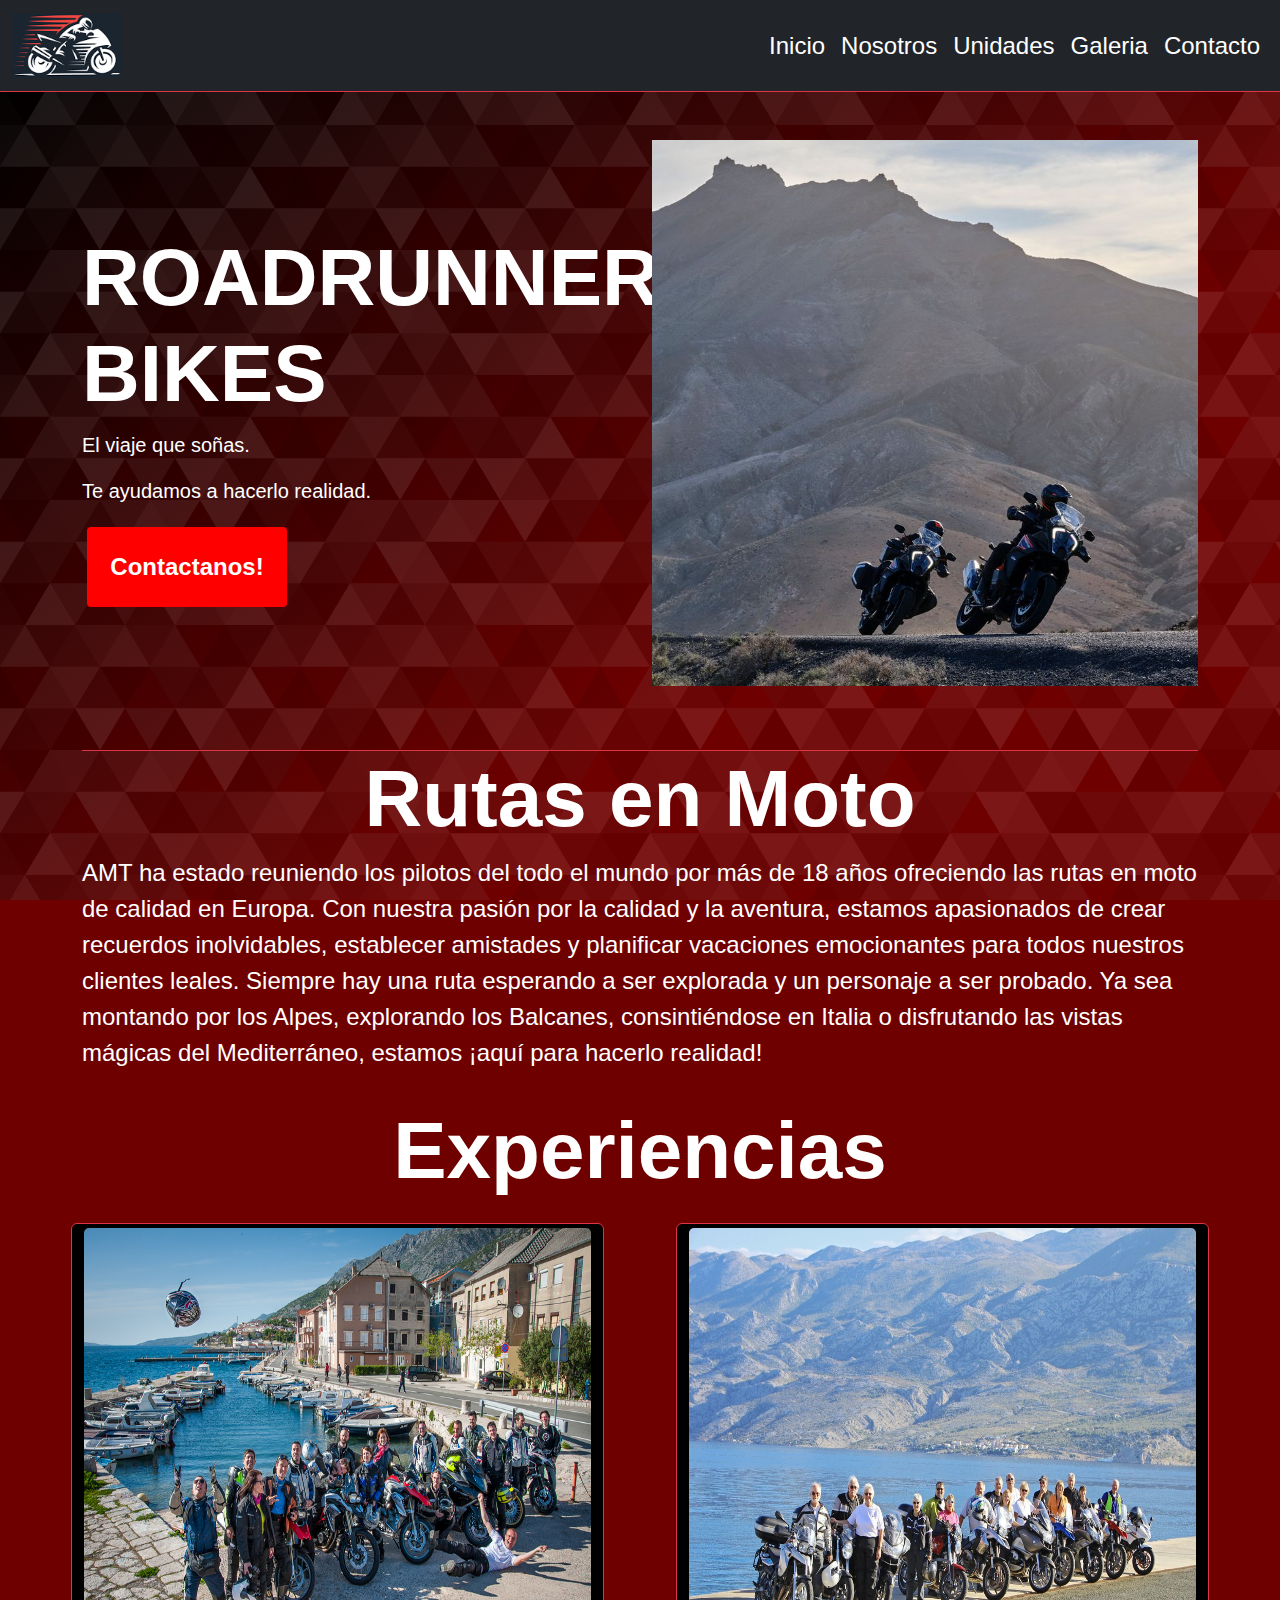
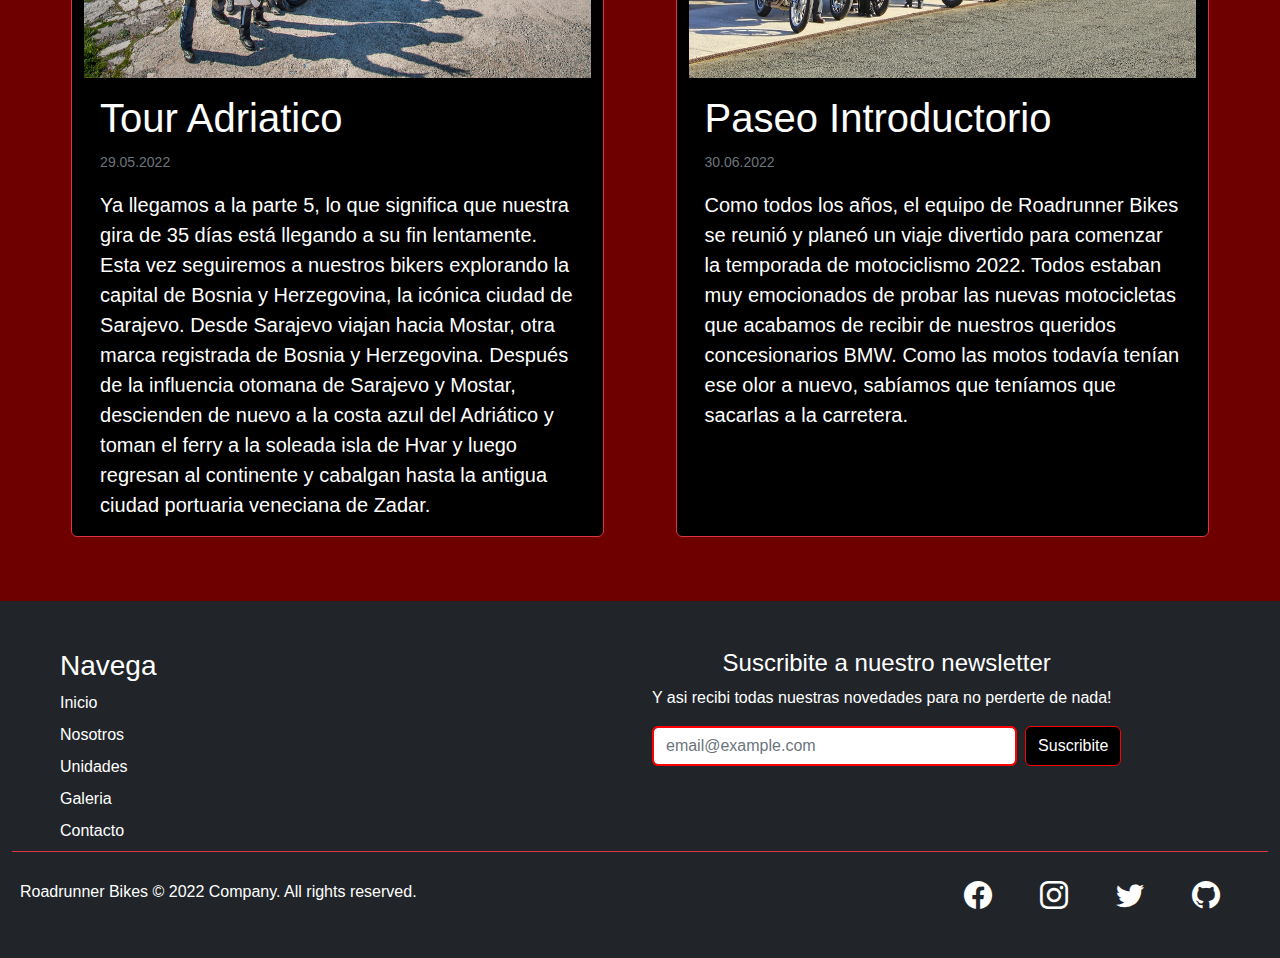
==== commit ba36e914: "se ajusto cards index + redimencion img" ====
--- a/index.html
+++ b/index.html
@@ -127,14 +127,14 @@
 
     </section>
 
-    <section class="container mt-3 mb-5">
-
-      <div class="row">
-
-        <h2 class="display-1 text-center text-lg-start fw-bold text-white mb-4 text-lg-center ">Experiencias</h2>
-
-        <div class="card mb-3 col-lg-6 justify-content-center border-danger bg-black text-white ">
-          <img src="./img/touradriatico.jpg" class="card-img-top mt-1" alt="Motos en Tour Adriatico">
+    <section class="container-fluid mt-3 mb-5">
+
+      <div class="row justify-content-evenly">
+
+        <h2 class="display-1 text-center text-lg-start fw-bold text-white mb-4 text-lg-center">Experiencias</h2>
+
+        <div class="card mb-3 col-lg-5 justify-content-center border-danger bg-black text-white  ">
+          <img src="./img/adriatictravel.jpg" class="card-img-top mt-1" alt="Motos en Tour Adriatico">
           <div class="card-body">
             <h5 class="card-title display-6">Tour Adriatico</h5>
             <p class="card-text"><small class="text-muted">29.05.2022</small></p>
@@ -148,8 +148,8 @@
           </div>
         </div>
 
-        <div class="card mb-3 col-lg-6 justify-content-center border-danger bg-black text-white ">
-          <img src="./img/paseo.jpg" class="card-img-top mt-1" alt="Paseo introductorio en caravana">
+        <div class="card mb-3 col-lg-5 justify-content-center border-danger bg-black text-white ">
+          <img src="./img/adriaticcroatiatour.jpg" class="card-img-top mt-1" alt="Paseo introductorio en caravana">
           <div class="card-body">
             <h5 class="card-title display-6">Paseo Introductorio</h5>
             <p class="card-text"><small class="text-muted">30.06.2022</small></p>
